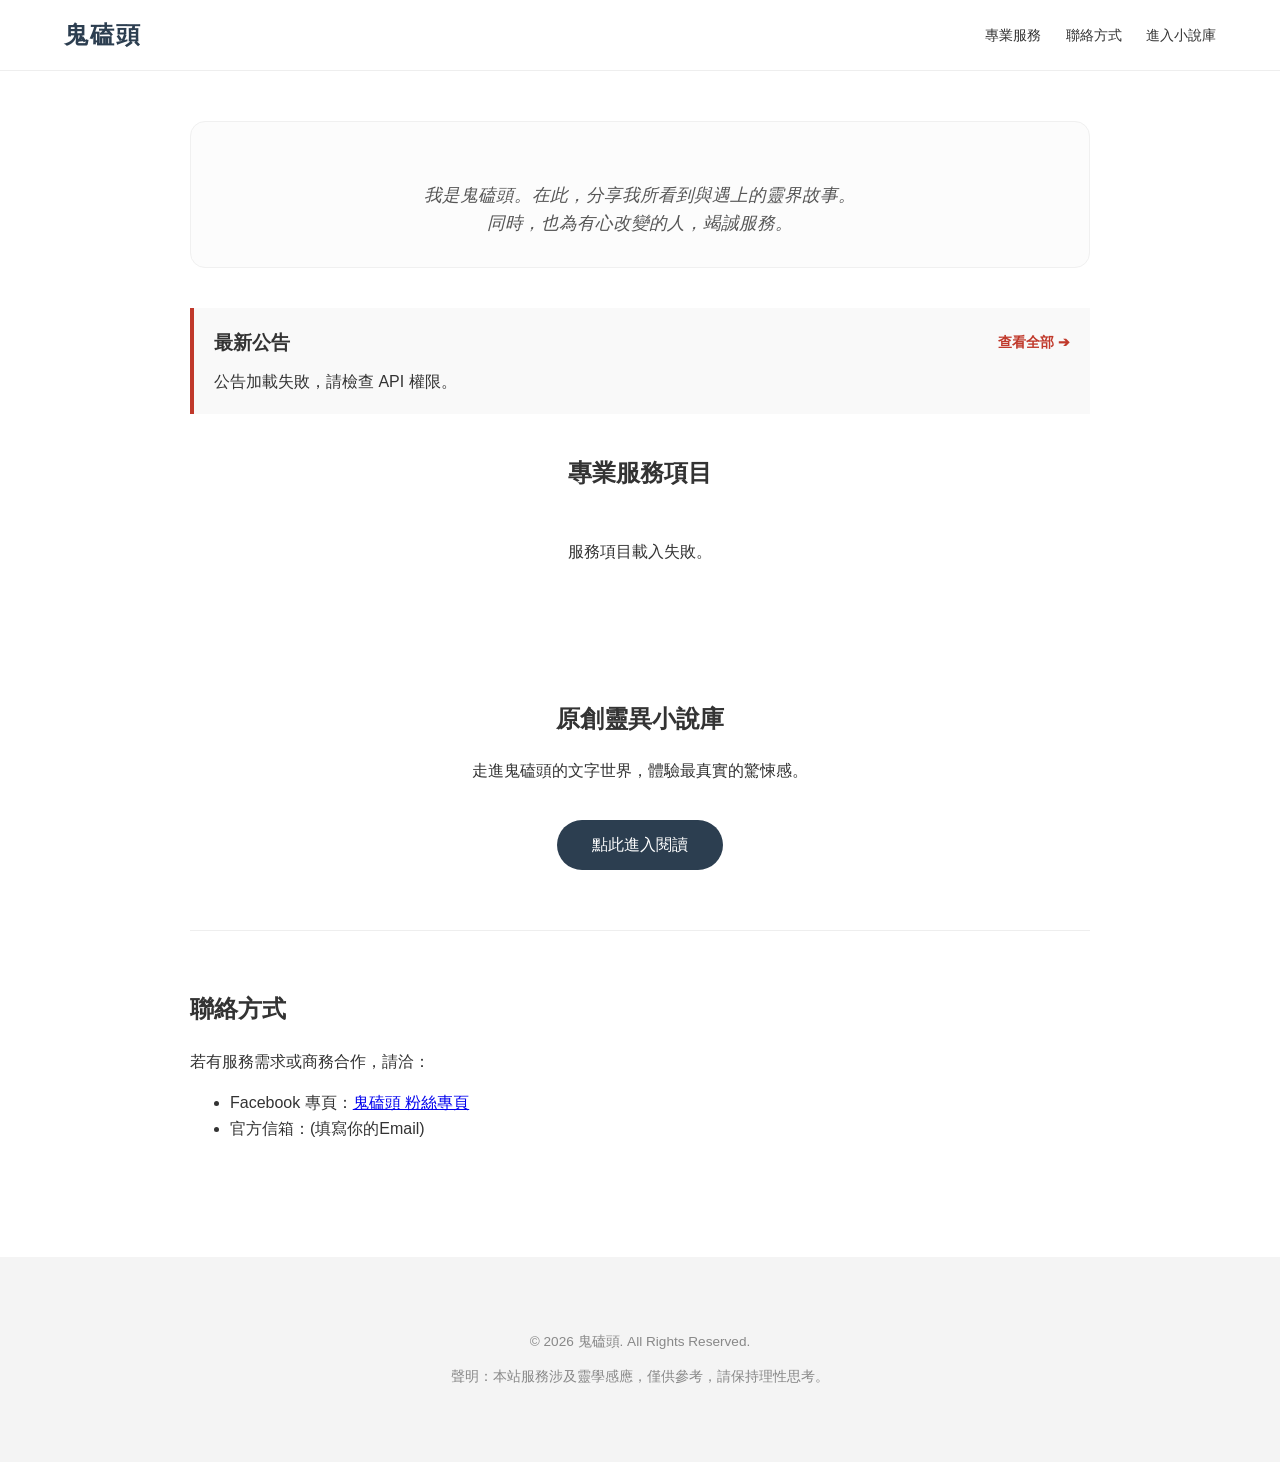
==== frontPage.html @ ef119f08 "Add files via upload" ====
<!DOCTYPE html>
<html lang="zh-Hant">
<head>
	<meta charset="UTF-8">
	<meta name="viewport" content="width=device-width, initial-scale=1.0">
	<title>鬼磕頭 | 靈異創作．專業靈學服務</title>
	<style>
		:root {
			--primary-color: #2c3e50; /* 專業深灰藍 */
			--accent-color: #c0392b;  /* 神祕暗紅 */
			--bg-color: #ffffff;
			--text-color: #333;
		}
		body { 
			font-family: "PingFang TC", "Microsoft JhengHei", sans-serif; 
			line-height: 1.6; 
			color: var(--text-color); 
			background: var(--bg-color); 
			margin: 0; 
			padding: 0; 
		}
		header { 
			background: #fff; 
			border-bottom: 1px solid #eee; 
			padding: 1rem 5%; 
			display: flex; 
			justify-content: space-between; 
			align-items: center; 
			position: sticky; 
			top: 0; 
			z-index: 100; 
		}
		.logo { font-size: 1.5rem; font-weight: bold; letter-spacing: 2px; color: var(--primary-color); }
		nav a { margin-left: 20px; text-decoration: none; color: var(--text-color); font-size: 0.9rem; }
		
		.container { max-width: 900px; margin: auto; padding: 40px 20px; }
		
		/* --- 公告區樣式優化 --- */
		.notice-board { background: #f9f9f9; border-left: 4px solid var(--accent-color); padding: 20px; margin-bottom: 40px; }
		.notice-header { display: flex; justify-content: space-between; align-items: center; margin-bottom: 10px; }
		.notice-header h2 { margin: 0; font-size: 1.2rem; }
		
		/* 縮減公告間距：移除原本底部的 margin，改用微小的 padding */
		.notice-item { 
			margin-bottom: 8px; 
			border-bottom: 1px solid #eef2f3; 
			padding-bottom: 6px; 
			white-space: pre-line; 
			font-size: 0.95rem;
		}
		.notice-item:last-child { border-bottom: none; margin-bottom: 0; }
		.notice-date { font-size: 0.8rem; color: #888; margin-right: 5px; font-weight: bold; }
		
		/* 顯示全部按鈕 */
		.more-link { font-size: 0.85rem; color: var(--accent-color); text-decoration: none; font-weight: bold; }
		.more-link:hover { text-decoration: underline; }

		/* 個人簡介區 */
		.intro-section { text-align: center; margin: 10px 0 40px 0; padding: 30px 20px; background: #fcfcfc; border-radius: 15px; border: 1px solid #f0f0f0;}
		.intro-text { font-size: 1.1rem; color: #555; font-style: italic; white-space: pre-line; margin: 0;}

		/* 服務項目卡片 */
		.services { display: grid; grid-template-columns: repeat(auto-fit, minmax(280px, 1fr)); gap: 25px; margin-bottom: 40px; }
		.card { border: 1px solid #eee; padding: 25px; border-radius: 12px; transition: 0.3s; background: #fff; }
		.card:hover { box-shadow: 0 10px 25px rgba(0,0,0,0.08); transform: translateY(-5px); }
		.card h3 { color: var(--primary-color); border-bottom: 2px solid var(--accent-color); display: inline-block; padding-bottom: 5px; margin-top: 0; margin-bottom: 15px; }
		.card p { margin: 0; color: #666; font-size: 0.95rem; text-align: justify; }

		/* 入口按鈕 */
		.btn { display: inline-block; background: var(--primary-color); color: #fff; padding: 12px 35px; text-decoration: none; border-radius: 30px; margin-top: 20px; transition: 0.3s; }
		.btn:hover { background: var(--accent-color); }

		footer { text-align: center; padding: 60px 20px; background: #f4f4f4; font-size: 0.85rem; color: #888; margin-top: 60px; }
	</style>
</head>
<body>

<header>
	<div class="logo">鬼磕頭</div>
	<nav>
		<a href="#services">專業服務</a>
		<a href="#contact">聯絡方式</a>
		<a href="https://renchen0619.github.io/postFB/postFB.html">進入小說庫</a>
	</nav>
</header>

<div class="container">
	<!-- 1. 個人簡介 -->
	<section class="intro-section">
		<p class="intro-text">
			我是鬼磕頭。在此，分享我所看到與遇上的靈界故事。
			同時，也為有心改變的人，竭誠服務。
		</p>
	</section>
	
	<!-- 2. 公告區 -->
	<section class="notice-board">
		<div class="notice-header">
			<h2>最新公告</h2>
			<a href="./notices.html" class="more-link">查看全部 ➔</a>
		</div>
		<div id="announcement-content">正在獲取最新公告...</div>
	</section>

	<!-- 3. 專業服務項目 -->
	<section id="services">
		<h2 style="text-align: center; margin-bottom: 30px;">專業服務項目</h2>
		<div class="services" id="services-container">
			<p style="text-align: center; grid-column: 1/-1;">正在加載服務項目...</p>
		</div>
	</section>

	<!-- 4. 小說庫跳轉區 -->
	<section style="text-align: center; padding: 60px 0;">
		<h2>原創靈異小說庫</h2>
		<p>走進鬼磕頭的文字世界，體驗最真實的驚悚感。</p>
		<a href="https://renchen0619.github.io/postFB/postFB.html" class="btn">點此進入閱讀</a>
	</section>

	<!-- 5. 聯絡資訊 -->
	<section id="contact" style="border-top: 1px solid #eee; padding-top: 40px;">
		<h2>聯絡方式</h2>
		<p>若有服務需求或商務合作，請洽：</p>
		<ul>
			<li>Facebook 專頁：<a href="https://www.facebook.com/p/%E9%AC%BC%E7%A3%95%E9%A0%AD-100063596994961/" target="_blank">鬼磕頭 粉絲專頁</a></li>
			<li>官方信箱：(填寫你的Email)</li>
		</ul>
	</section>
</div>

<footer>
	<p>&copy; 2026 鬼磕頭. All Rights Reserved.</p>
	<p>聲明：本站服務涉及靈學感應，僅供參考，請保持理性思考。</p>
</footer>

<script>
	const NOVEL_API_URL = "https://script.google.com/macros/s/AKfycbwpmFBBbEt8y9qQETftQktjuAiI1UQKm6Ro_rtGCHTaWRANiFngtDG7UWXnCvHMQbNgdg/exec";
	const SERVICE_API_URL = "https://script.google.com/macros/s/AKfycbyI7rtEXHxrq8yUDF4TpziHquRO8Cl_vQNVXIEe_oQdKlAT2W4JMAJLxA4paoy5P-vu/exec"; 

	let allNotices = [];

	async function fetchData() {
		// 抓取公告
		try {
			const response = await fetch(NOVEL_API_URL);
			if (!response.ok) throw new Error('連線失敗');
			const data = await response.json();
			
			// 修正點：確保欄位名稱 "標題" 完全匹配，並過濾資料
			allNotices = data.filter(item => item["標題"] === "【公告】" || item["標題"] === "公告");
			
			// 排序
			allNotices.sort((a, b) => new Date(b["發佈日期"]) - new Date(a["發佈日期"]));
			
			renderNotices();
		} catch (e) {
			console.error("公告讀取出錯:", e);
			document.getElementById('announcement-content').innerText = "公告加載失敗，請檢查 API 權限。";
		}

		// 抓取服務項目
		try {
			const serviceRes = await fetch(SERVICE_API_URL);
			const serviceData = await serviceRes.json();
			
			const container = document.getElementById('services-container');
			container.innerHTML = ''; 

			// 過濾掉公告標籤的內容
			const filteredServices = serviceData.filter(item => item["標題"] !== "【公告】" && item["標題"] !== "公告");

			filteredServices.forEach(item => {
				const card = document.createElement('div');
				card.className = 'card';
				card.innerHTML = `
					<h3>${item["服務名稱"] || item["標題"] || '專業服務'}</h3>
					<p>${item["服務介紹"] || item["貼文內容"] || '歡迎洽詢。'}</p>
				`;
				container.appendChild(card);
			});
		} catch (e) {
			console.error("服務項目讀取出錯:", e);
			document.getElementById('services-container').innerHTML = "<p style='text-align:center;'>服務項目載入失敗。</p>";
		}
	}

	function renderNotices() {
		const content = document.getElementById('announcement-content');
		
		if (allNotices.length === 0) {
			content.innerText = "目前暫無公告。";
			return;
		}

		// 僅在首頁顯示最新 5 筆，且限制字數避免撐開版面
		const displayList = allNotices.slice(0, 5);
		
		content.innerHTML = displayList.map(item => {
			const rawContent = item["貼文內容"] || "";
			// 截斷過長的內容（首頁只看摘要）
			const summary = rawContent.length > 50 ? rawContent.substring(0, 50) + "..." : rawContent;
			const date = item["發佈日期"] ? new Date(item["發佈日期"]).toLocaleDateString() : "未知日期";
			
			return `
				<div class="notice-item">
					<span class="notice-date">[${date}]</span>
					<span>${summary}</span>
				</div>
			`;
		}).join('');
	}

	fetchData();
</script>

</body>
</html>
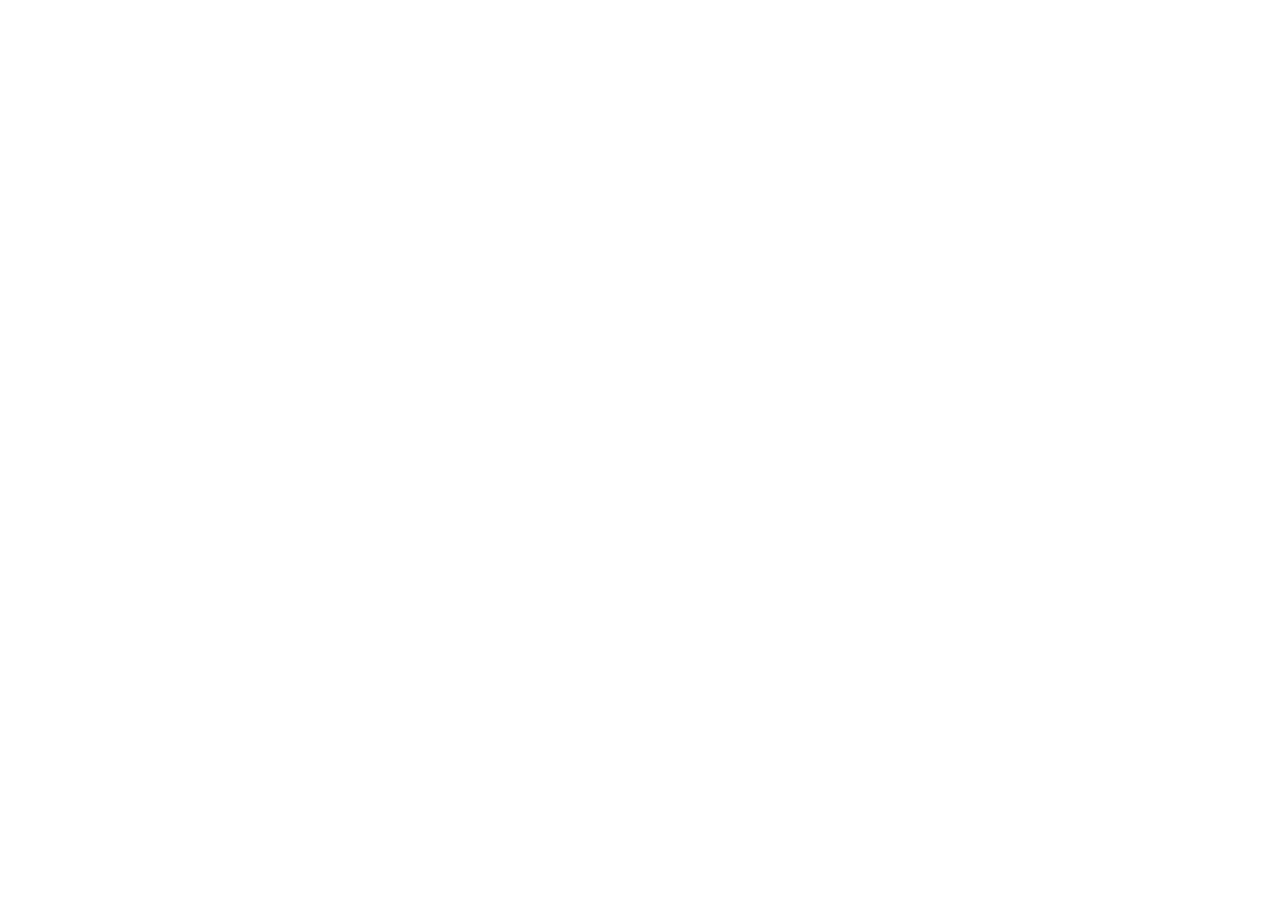
==== commit 42448f23: "Update frontPage.html" ====
--- a/frontPage.html
+++ b/frontPage.html
@@ -1,217 +1,40 @@
 <!DOCTYPE html>
-<html lang="zh-Hant">
+<html lang="zh-TW">
 <head>
-	<meta charset="UTF-8">
-	<meta name="viewport" content="width=device-width, initial-scale=1.0">
-	<title>鬼磕頭 | 靈異創作．專業靈學服務</title>
-	<style>
-		:root {
-			--primary-color: #2c3e50; /* 專業深灰藍 */
-			--accent-color: #c0392b;  /* 神祕暗紅 */
-			--bg-color: #ffffff;
-			--text-color: #333;
-		}
-		body { 
-			font-family: "PingFang TC", "Microsoft JhengHei", sans-serif; 
-			line-height: 1.6; 
-			color: var(--text-color); 
-			background: var(--bg-color); 
-			margin: 0; 
-			padding: 0; 
-		}
-		header { 
-			background: #fff; 
-			border-bottom: 1px solid #eee; 
-			padding: 1rem 5%; 
-			display: flex; 
-			justify-content: space-between; 
-			align-items: center; 
-			position: sticky; 
-			top: 0; 
-			z-index: 100; 
-		}
-		.logo { font-size: 1.5rem; font-weight: bold; letter-spacing: 2px; color: var(--primary-color); }
-		nav a { margin-left: 20px; text-decoration: none; color: var(--text-color); font-size: 0.9rem; }
-		
-		.container { max-width: 900px; margin: auto; padding: 40px 20px; }
-		
-		/* --- 公告區樣式優化 --- */
-		.notice-board { background: #f9f9f9; border-left: 4px solid var(--accent-color); padding: 20px; margin-bottom: 40px; }
-		.notice-header { display: flex; justify-content: space-between; align-items: center; margin-bottom: 10px; }
-		.notice-header h2 { margin: 0; font-size: 1.2rem; }
-		
-		/* 縮減公告間距：移除原本底部的 margin，改用微小的 padding */
-		.notice-item { 
-			margin-bottom: 8px; 
-			border-bottom: 1px solid #eef2f3; 
-			padding-bottom: 6px; 
-			white-space: pre-line; 
-			font-size: 0.95rem;
-		}
-		.notice-item:last-child { border-bottom: none; margin-bottom: 0; }
-		.notice-date { font-size: 0.8rem; color: #888; margin-right: 5px; font-weight: bold; }
-		
-		/* 顯示全部按鈕 */
-		.more-link { font-size: 0.85rem; color: var(--accent-color); text-decoration: none; font-weight: bold; }
-		.more-link:hover { text-decoration: underline; }
+    <meta charset="UTF-8">
+    <title>鬼磕頭 | 靈異紀實．專業靈學服務</title>
+    <link rel="canonical" href="https://spiritref.github.io/services/">
+    <meta name="description" content="分享我所看到與遇上的靈界故事。同時，也為有心改變的人，竭誠服務。">
+    <link rel="icon" href="https://spiritref.github.io/GhostKowtow.ico" type="image/x-icon">
+    <link rel="shortcut icon" href="https://spiritref.github.io/GhostKowtow.ico" type="image/x-icon">
+    <link rel="apple-touch-icon" href="https://spiritref.github.io/GhostKowtow.jpg">
+    <meta property="og:title" content="鬼磕頭 | 靈異紀實．專業靈學服務">
+    <meta property="og:description" content="分享我所看到與遇上的靈界故事。同時，也為有心改變的人，竭誠服務。">
+    <meta property="og:image" content="https://spiritref.github.io/GhostKowtow.jpg">
+    <meta property="og:url" content="https://spiritref.github.io/services/">
+    <meta property="og:type" content="website">
+    <meta property="og:site_name" content="鬼磕頭">
+    <meta name="twitter:card" content="summary_large_image">
+    <meta name="twitter:title" content="鬼磕頭">
+    <meta name="twitter:description" content="靈異紀實與專業靈學服務">
+    <meta name="twitter:image" content="https://spiritref.github.io/GhostKowtow.jpg">
 
-		/* 個人簡介區 */
-		.intro-section { text-align: center; margin: 10px 0 40px 0; padding: 30px 20px; background: #fcfcfc; border-radius: 15px; border: 1px solid #f0f0f0;}
-		.intro-text { font-size: 1.1rem; color: #555; font-style: italic; white-space: pre-line; margin: 0;}
+    <meta http-equiv="refresh" content="0; url=https://spiritref.github.io/services/">
 
-		/* 服務項目卡片 */
-		.services { display: grid; grid-template-columns: repeat(auto-fit, minmax(280px, 1fr)); gap: 25px; margin-bottom: 40px; }
-		.card { border: 1px solid #eee; padding: 25px; border-radius: 12px; transition: 0.3s; background: #fff; }
-		.card:hover { box-shadow: 0 10px 25px rgba(0,0,0,0.08); transform: translateY(-5px); }
-		.card h3 { color: var(--primary-color); border-bottom: 2px solid var(--accent-color); display: inline-block; padding-bottom: 5px; margin-top: 0; margin-bottom: 15px; }
-		.card p { margin: 0; color: #666; font-size: 0.95rem; text-align: justify; }
-
-		/* 入口按鈕 */
-		.btn { display: inline-block; background: var(--primary-color); color: #fff; padding: 12px 35px; text-decoration: none; border-radius: 30px; margin-top: 20px; transition: 0.3s; }
-		.btn:hover { background: var(--accent-color); }
-
-		footer { text-align: center; padding: 60px 20px; background: #f4f4f4; font-size: 0.85rem; color: #888; margin-top: 60px; }
-	</style>
+    <!-- Google tag (gtag.js) -->
+    <script async src="https://www.googletagmanager.com/gtag/js?id=G-PSE2H8VSBQ"></script>
+    <script>
+      window.dataLayer = window.dataLayer || [];
+      function gtag(){dataLayer.push(arguments);}
+      gtag('js', new Date());
+    
+      gtag('config', 'G-PSE2H8VSBQ');
+    </script>
+    <script>
+        window.location.replace("https://spiritref.github.io/services/");
+    </script>
 </head>
 <body>
-
-<header>
-	<div class="logo">鬼磕頭</div>
-	<nav>
-		<a href="#services">專業服務</a>
-		<a href="#contact">聯絡方式</a>
-		<a href="https://renchen0619.github.io/postFB/postFB.html">進入小說庫</a>
-	</nav>
-</header>
-
-<div class="container">
-	<!-- 1. 個人簡介 -->
-	<section class="intro-section">
-		<p class="intro-text">
-			我是鬼磕頭。在此，分享我所看到與遇上的靈界故事。
-			同時，也為有心改變的人，竭誠服務。
-		</p>
-	</section>
-	
-	<!-- 2. 公告區 -->
-	<section class="notice-board">
-		<div class="notice-header">
-			<h2>最新公告</h2>
-			<a href="./notices.html" class="more-link">查看全部 ➔</a>
-		</div>
-		<div id="announcement-content">正在獲取最新公告...</div>
-	</section>
-
-	<!-- 3. 專業服務項目 -->
-	<section id="services">
-		<h2 style="text-align: center; margin-bottom: 30px;">專業服務項目</h2>
-		<div class="services" id="services-container">
-			<p style="text-align: center; grid-column: 1/-1;">正在加載服務項目...</p>
-		</div>
-	</section>
-
-	<!-- 4. 小說庫跳轉區 -->
-	<section style="text-align: center; padding: 60px 0;">
-		<h2>原創靈異小說庫</h2>
-		<p>走進鬼磕頭的文字世界，體驗最真實的驚悚感。</p>
-		<a href="https://renchen0619.github.io/postFB/postFB.html" class="btn">點此進入閱讀</a>
-	</section>
-
-	<!-- 5. 聯絡資訊 -->
-	<section id="contact" style="border-top: 1px solid #eee; padding-top: 40px;">
-		<h2>聯絡方式</h2>
-		<p>若有服務需求或商務合作，請洽：</p>
-		<ul>
-			<li>Facebook 專頁：<a href="https://www.facebook.com/p/%E9%AC%BC%E7%A3%95%E9%A0%AD-100063596994961/" target="_blank">鬼磕頭 粉絲專頁</a></li>
-			<li>官方信箱：(填寫你的Email)</li>
-		</ul>
-	</section>
-</div>
-
-<footer>
-	<p>&copy; 2026 鬼磕頭. All Rights Reserved.</p>
-	<p>聲明：本站服務涉及靈學感應，僅供參考，請保持理性思考。</p>
-</footer>
-
-<script>
-	const NOVEL_API_URL = "https://script.google.com/macros/s/AKfycbwpmFBBbEt8y9qQETftQktjuAiI1UQKm6Ro_rtGCHTaWRANiFngtDG7UWXnCvHMQbNgdg/exec";
-	const SERVICE_API_URL = "https://script.google.com/macros/s/AKfycbyI7rtEXHxrq8yUDF4TpziHquRO8Cl_vQNVXIEe_oQdKlAT2W4JMAJLxA4paoy5P-vu/exec"; 
-
-	let allNotices = [];
-
-	async function fetchData() {
-		// 抓取公告
-		try {
-			const response = await fetch(NOVEL_API_URL);
-			if (!response.ok) throw new Error('連線失敗');
-			const data = await response.json();
-			
-			// 修正點：確保欄位名稱 "標題" 完全匹配，並過濾資料
-			allNotices = data.filter(item => item["標題"] === "【公告】" || item["標題"] === "公告");
-			
-			// 排序
-			allNotices.sort((a, b) => new Date(b["發佈日期"]) - new Date(a["發佈日期"]));
-			
-			renderNotices();
-		} catch (e) {
-			console.error("公告讀取出錯:", e);
-			document.getElementById('announcement-content').innerText = "公告加載失敗，請檢查 API 權限。";
-		}
-
-		// 抓取服務項目
-		try {
-			const serviceRes = await fetch(SERVICE_API_URL);
-			const serviceData = await serviceRes.json();
-			
-			const container = document.getElementById('services-container');
-			container.innerHTML = ''; 
-
-			// 過濾掉公告標籤的內容
-			const filteredServices = serviceData.filter(item => item["標題"] !== "【公告】" && item["標題"] !== "公告");
-
-			filteredServices.forEach(item => {
-				const card = document.createElement('div');
-				card.className = 'card';
-				card.innerHTML = `
-					<h3>${item["服務名稱"] || item["標題"] || '專業服務'}</h3>
-					<p>${item["服務介紹"] || item["貼文內容"] || '歡迎洽詢。'}</p>
-				`;
-				container.appendChild(card);
-			});
-		} catch (e) {
-			console.error("服務項目讀取出錯:", e);
-			document.getElementById('services-container').innerHTML = "<p style='text-align:center;'>服務項目載入失敗。</p>";
-		}
-	}
-
-	function renderNotices() {
-		const content = document.getElementById('announcement-content');
-		
-		if (allNotices.length === 0) {
-			content.innerText = "目前暫無公告。";
-			return;
-		}
-
-		// 僅在首頁顯示最新 5 筆，且限制字數避免撐開版面
-		const displayList = allNotices.slice(0, 5);
-		
-		content.innerHTML = displayList.map(item => {
-			const rawContent = item["貼文內容"] || "";
-			// 截斷過長的內容（首頁只看摘要）
-			const summary = rawContent.length > 50 ? rawContent.substring(0, 50) + "..." : rawContent;
-			const date = item["發佈日期"] ? new Date(item["發佈日期"]).toLocaleDateString() : "未知日期";
-			
-			return `
-				<div class="notice-item">
-					<span class="notice-date">[${date}]</span>
-					<span>${summary}</span>
-				</div>
-			`;
-		}).join('');
-	}
-
-	fetchData();
-</script>
-
+    <p>正在前往 <a href="https://spiritref.github.io/services/">鬼磕頭服務頁面</a>...</p>
 </body>
-</html>+</html>
